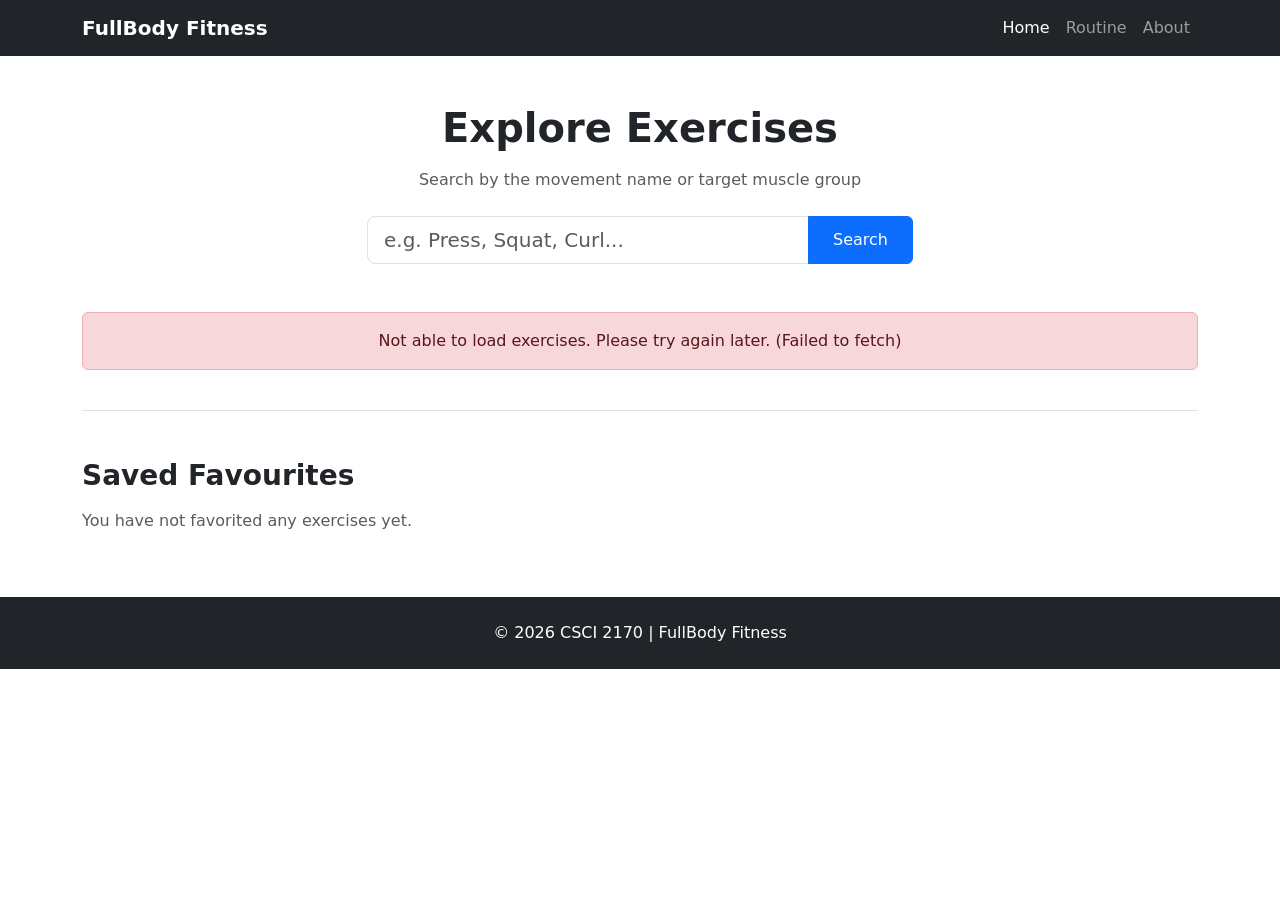
==== index.html @ 53488c64 "Add FullBody Fitness portfolio project" ====
<!DOCTYPE html>
<html lang="en">

<head>
  <meta charset="utf-8">
  <meta name="viewport" content="width=device-width, initial-scale=1.0">
  <title>FullBody Fitness</title>


  <!--Citation: 
  Bootstrap 5.3.3 framework (Bootstrap Team, 2024)
  -->
  <link href="https://cdn.jsdelivr.net/npm/bootstrap@5.3.3/dist/css/bootstrap.min.css" rel="stylesheet" integrity="sha384-QWTKZyjpPEjISv5WaRU9OFeRpok6YctnYmDr5pNlyT2bRjXh0JMhjY6hW+ALEwIH" crossorigin="anonymous">
  <!-- If you're using Bootstrap 5, add its stylesheet link here, above your own stylesheet. -->
  <link rel="stylesheet" href="css/styles.css">
</head>
 

<body>

  <header id="banner">
    
    <nav class="navbar navbar-expand-lg navbar-dark bg-dark">
      <div class="container">
        <a class="navbar-brand fw-bold" href="index.html">FullBody Fitness</a>

        <button class="navbar-toggler" type="button" 
          data-bs-toggle="collapse" 
          data-bs-target="#fitnessNav" 
          aria-controls="fitnessNav" 
          aria-expanded="false" 
          aria-label="Toggle navigation">
          <span class="navbar-toggler-icon"></span>
        </button>

        <div class="collapse navbar-collapse" id="fitnessNav">
          <ul class="navbar-nav ms-auto mb-2 mb-lg-0">
            <li class="nav-item">
              <a class="nav-link active" aria-current="page" href="index.html">Home</a>
            </li>

            <li class="nav-item">
              <a class="nav-link" href="#">Routine</a>
            </li>

            <li class="nav-item">
              <a class="nav-link" href="#">About</a>
            </li>
          </ul>
        </div>

      </div>
    </nav>
  </header>

  <main id="pg-main-content" class="container my-5">

    <section class="row justify-content-center mb-5">
      <div class="col-12 col-md-8 col-lg-6 text-center">
        <h1 class="display-6 fw-bold mb-3">Explore Exercises</h1>
        <p class="text-muted mb-4">Search by the movement name or target muscle group</p>
        
        <div class="input-group">
          <input 
            type="search" 
            id="searchInput" 
            class="form-control form-control-lg" 
            placeholder="e.g. Press, Squat, Curl..." 
            aria-label="Search exercises">
          <button class="btn btn-primary px-4" type="button" id="searchBtn">Search</button>
        </div>
      </div>
    </section>

    <section id="errorAlert" class="alert alert-danger text-center d-none" role="alert">
    </section>

    <section class="row g-4" id="exerciseContainer">
    </section>

    <section id="favouritesSection" class="mt-5 pt-5 border-top">
      <h2 class="h3 fw-bold mb-3">Saved Favourites</h2>
      <div class="row g-4" id="favouritesContainer">
        <p class="text-muted" id="emptyFavouritesMsg">You have not favorited any exercises yet.</p>
      </div>
    </section>
  </main>

  <footer id="pg-footer" class="bg-dark text-white text-center py-4 mt-auto">
    <p class="mb-0">&copy; 2026 CSCI 2170 | FullBody Fitness </p>
  </footer>

  <script src="https://cdn.jsdelivr.net/npm/bootstrap@5.3.3/dist/js/bootstrap.bundle.min.js" integrity="sha384-YvpcrYf0tY3lHB60NNkmXc5s9fDVZLESaAA55NDzOxhy9GkcIdslK1eN7N6jIeHz" crossorigin="anonymous"></script>
  <!-- If you're using Bootstrap 5's JavaScript, add its script tag here, above your own script. -->
  <script src="js/app.js"></script>
</body>

</html>
---- css/styles.css ----
/**
 * Your styles for Assignment 1 go here.
 */
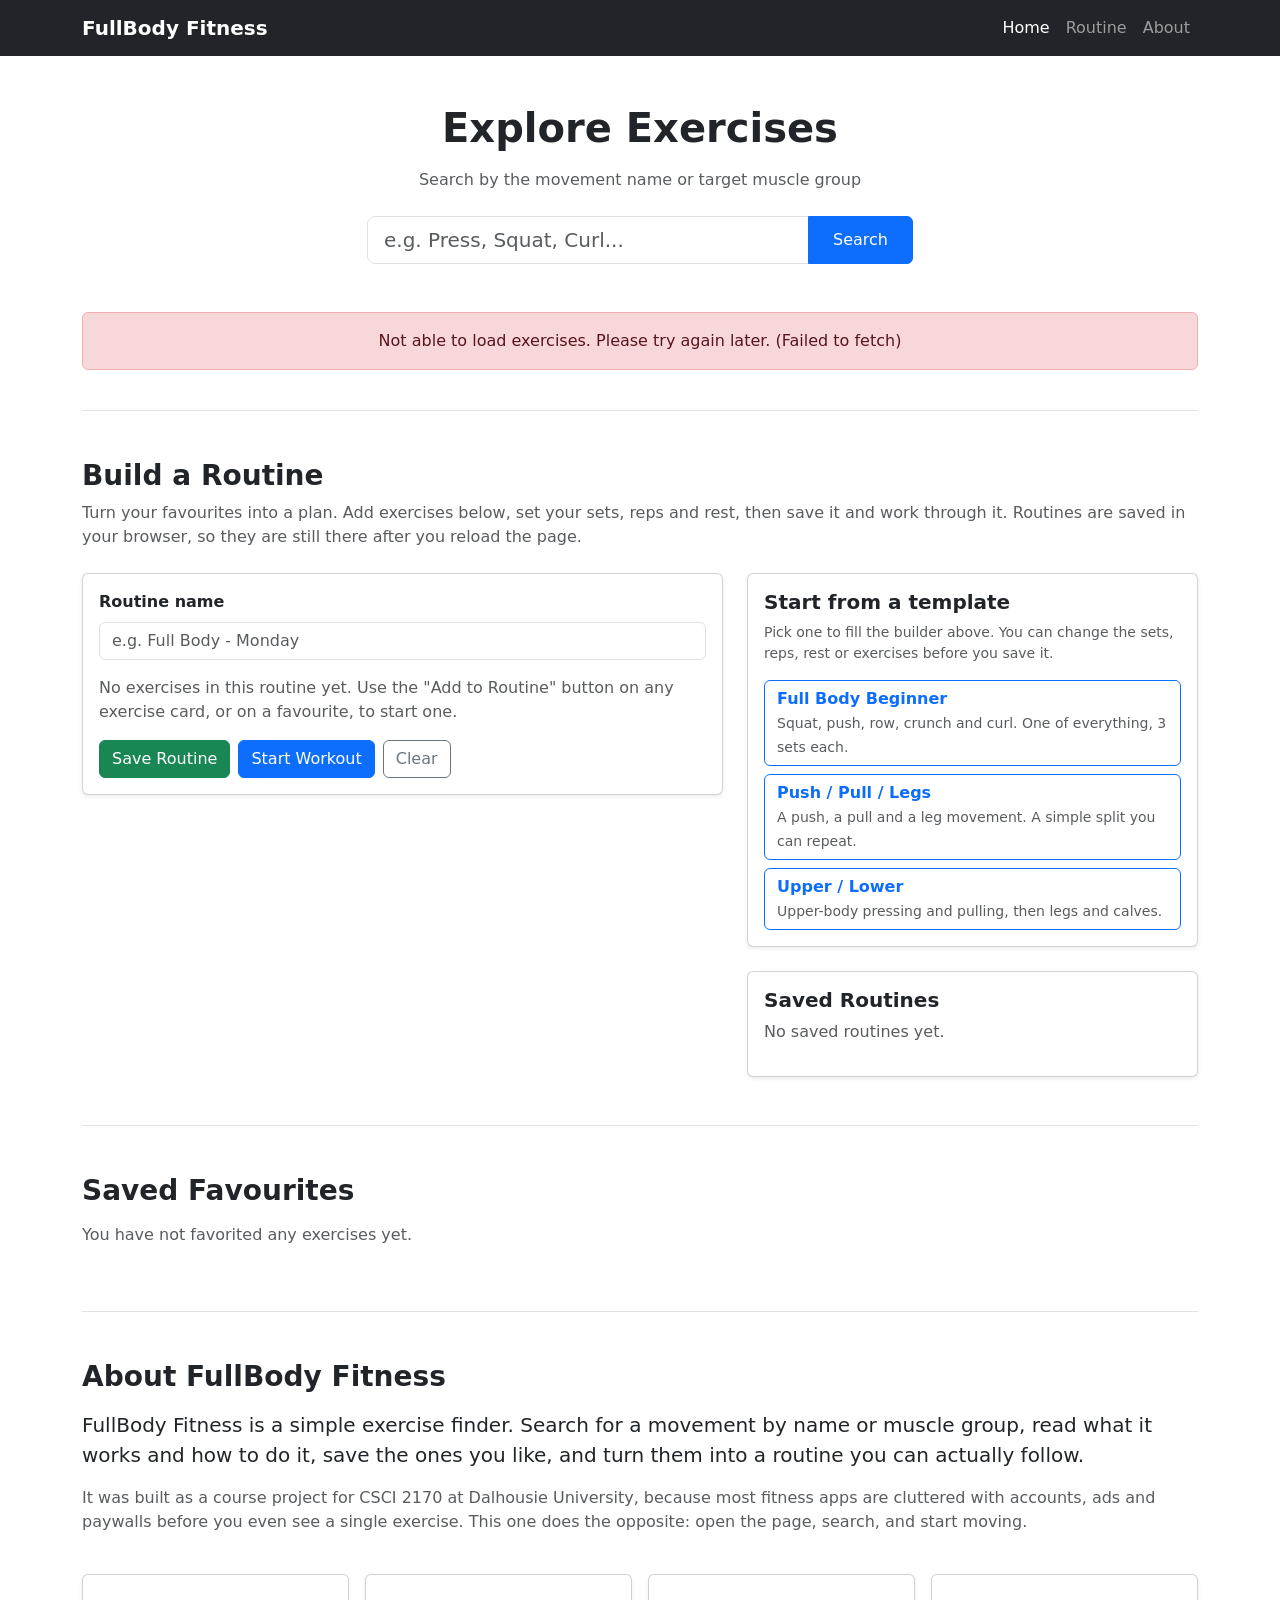
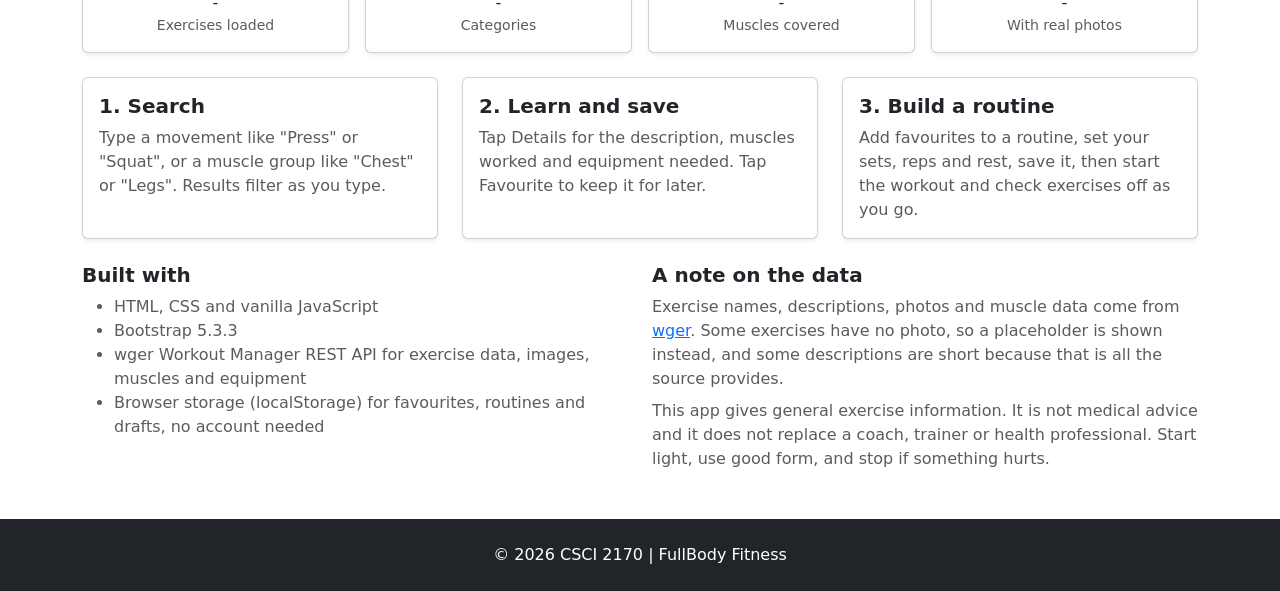
==== commit 1296f6e2: "Add files via upload" ====
--- a/index.html
+++ b/index.html
@@ -1,98 +1,277 @@
-<!DOCTYPE html>
-<html lang="en">
-
-<head>
-  <meta charset="utf-8">
-  <meta name="viewport" content="width=device-width, initial-scale=1.0">
-  <title>FullBody Fitness</title>
-
-
-  <!--Citation: 
-  Bootstrap 5.3.3 framework (Bootstrap Team, 2024)
-  -->
-  <link href="https://cdn.jsdelivr.net/npm/bootstrap@5.3.3/dist/css/bootstrap.min.css" rel="stylesheet" integrity="sha384-QWTKZyjpPEjISv5WaRU9OFeRpok6YctnYmDr5pNlyT2bRjXh0JMhjY6hW+ALEwIH" crossorigin="anonymous">
-  <!-- If you're using Bootstrap 5, add its stylesheet link here, above your own stylesheet. -->
-  <link rel="stylesheet" href="css/styles.css">
-</head>
- 
-
-<body>
-
-  <header id="banner">
-    
-    <nav class="navbar navbar-expand-lg navbar-dark bg-dark">
-      <div class="container">
-        <a class="navbar-brand fw-bold" href="index.html">FullBody Fitness</a>
-
-        <button class="navbar-toggler" type="button" 
-          data-bs-toggle="collapse" 
-          data-bs-target="#fitnessNav" 
-          aria-controls="fitnessNav" 
-          aria-expanded="false" 
-          aria-label="Toggle navigation">
-          <span class="navbar-toggler-icon"></span>
-        </button>
-
-        <div class="collapse navbar-collapse" id="fitnessNav">
-          <ul class="navbar-nav ms-auto mb-2 mb-lg-0">
-            <li class="nav-item">
-              <a class="nav-link active" aria-current="page" href="index.html">Home</a>
-            </li>
-
-            <li class="nav-item">
-              <a class="nav-link" href="#">Routine</a>
-            </li>
-
-            <li class="nav-item">
-              <a class="nav-link" href="#">About</a>
-            </li>
-          </ul>
-        </div>
-
-      </div>
-    </nav>
-  </header>
-
-  <main id="pg-main-content" class="container my-5">
-
-    <section class="row justify-content-center mb-5">
-      <div class="col-12 col-md-8 col-lg-6 text-center">
-        <h1 class="display-6 fw-bold mb-3">Explore Exercises</h1>
-        <p class="text-muted mb-4">Search by the movement name or target muscle group</p>
-        
-        <div class="input-group">
-          <input 
-            type="search" 
-            id="searchInput" 
-            class="form-control form-control-lg" 
-            placeholder="e.g. Press, Squat, Curl..." 
-            aria-label="Search exercises">
-          <button class="btn btn-primary px-4" type="button" id="searchBtn">Search</button>
-        </div>
-      </div>
-    </section>
-
-    <section id="errorAlert" class="alert alert-danger text-center d-none" role="alert">
-    </section>
-
-    <section class="row g-4" id="exerciseContainer">
-    </section>
-
-    <section id="favouritesSection" class="mt-5 pt-5 border-top">
-      <h2 class="h3 fw-bold mb-3">Saved Favourites</h2>
-      <div class="row g-4" id="favouritesContainer">
-        <p class="text-muted" id="emptyFavouritesMsg">You have not favorited any exercises yet.</p>
-      </div>
-    </section>
-  </main>
-
-  <footer id="pg-footer" class="bg-dark text-white text-center py-4 mt-auto">
-    <p class="mb-0">&copy; 2026 CSCI 2170 | FullBody Fitness </p>
-  </footer>
-
-  <script src="https://cdn.jsdelivr.net/npm/bootstrap@5.3.3/dist/js/bootstrap.bundle.min.js" integrity="sha384-YvpcrYf0tY3lHB60NNkmXc5s9fDVZLESaAA55NDzOxhy9GkcIdslK1eN7N6jIeHz" crossorigin="anonymous"></script>
-  <!-- If you're using Bootstrap 5's JavaScript, add its script tag here, above your own script. -->
-  <script src="js/app.js"></script>
-</body>
-
-</html>+<!DOCTYPE html>
+<html lang="en">
+
+<head>
+  <meta charset="utf-8">
+  <meta name="viewport" content="width=device-width, initial-scale=1.0">
+  <title>FullBody Fitness</title>
+
+
+  <!--Citation: 
+  Bootstrap 5.3.3 framework (Bootstrap Team, 2024)
+  -->
+  <link href="https://cdn.jsdelivr.net/npm/bootstrap@5.3.3/dist/css/bootstrap.min.css" rel="stylesheet" integrity="sha384-QWTKZyjpPEjISv5WaRU9OFeRpok6YctnYmDr5pNlyT2bRjXh0JMhjY6hW+ALEwIH" crossorigin="anonymous">
+  <!-- If you're using Bootstrap 5, add its stylesheet link here, above your own stylesheet. -->
+  <link rel="stylesheet" href="css/styles.css">
+</head>
+ 
+
+<body>
+
+  <header id="banner">
+    
+    <nav class="navbar navbar-expand-lg navbar-dark bg-dark">
+      <div class="container">
+        <a class="navbar-brand fw-bold" href="index.html">FullBody Fitness</a>
+
+        <button class="navbar-toggler" type="button" 
+          data-bs-toggle="collapse" 
+          data-bs-target="#fitnessNav" 
+          aria-controls="fitnessNav" 
+          aria-expanded="false" 
+          aria-label="Toggle navigation">
+          <span class="navbar-toggler-icon"></span>
+        </button>
+
+        <div class="collapse navbar-collapse" id="fitnessNav">
+          <ul class="navbar-nav ms-auto mb-2 mb-lg-0">
+            <li class="nav-item">
+              <a class="nav-link active" aria-current="page" href="#pg-main-content">Home</a>
+            </li>
+
+            <li class="nav-item">
+              <a class="nav-link" href="#routineSection">Routine</a>
+            </li>
+
+            <li class="nav-item">
+              <a class="nav-link" href="#aboutSection">About</a>
+            </li>
+          </ul>
+        </div>
+
+      </div>
+    </nav>
+  </header>
+
+  <main id="pg-main-content" class="container my-5">
+
+    <section class="row justify-content-center mb-5">
+      <div class="col-12 col-md-8 col-lg-6 text-center">
+        <h1 class="display-6 fw-bold mb-3">Explore Exercises</h1>
+        <p class="text-muted mb-4">Search by the movement name or target muscle group</p>
+        
+        <div class="input-group">
+          <input 
+            type="search" 
+            id="searchInput" 
+            class="form-control form-control-lg" 
+            placeholder="e.g. Press, Squat, Curl..." 
+            aria-label="Search exercises">
+          <button class="btn btn-primary px-4" type="button" id="searchBtn">Search</button>
+        </div>
+      </div>
+    </section>
+
+    <section id="errorAlert" class="alert alert-danger text-center d-none" role="alert">
+    </section>
+
+    <section class="row g-4" id="exerciseContainer">
+    </section>
+
+    <!-- Routine builder -->
+    <section id="routineSection" class="mt-5 pt-5 border-top">
+      <h2 class="h3 fw-bold mb-2">Build a Routine</h2>
+      <p class="text-muted mb-4">Turn your favourites into a plan. Add exercises below, set your sets, reps and rest, then save it and work through it. Routines are saved in your browser, so they are still there after you reload the page.</p>
+
+      <div class="row g-4">
+        <div class="col-12 col-lg-7">
+          <div class="card shadow-sm">
+            <div class="card-body">
+              <label for="routineNameInput" class="form-label fw-bold">Routine name</label>
+              <div class="input-group mb-3">
+                <input type="text" id="routineNameInput" class="form-control" placeholder="e.g. Full Body - Monday" aria-label="Routine name">
+              </div>
+
+              <div id="draftContainer">
+                <p class="text-muted" id="emptyDraftMsg">No exercises in this routine yet. Use the "Add to Routine" button on any exercise card, or on a favourite, to start one.</p>
+              </div>
+
+              <p class="text-muted small mb-3" id="draftSummary"></p>
+
+              <div class="d-flex flex-wrap gap-2">
+                <button class="btn btn-success" type="button" id="saveRoutineBtn">Save Routine</button>
+                <button class="btn btn-primary" type="button" id="startDraftBtn">Start Workout</button>
+                <button class="btn btn-outline-secondary" type="button" id="clearDraftBtn">Clear</button>
+              </div>
+            </div>
+          </div>
+
+          <!-- Workout mode -->
+          <div id="workoutSection" class="card shadow-sm mt-4 d-none">
+            <div class="card-body">
+              <div class="d-flex justify-content-between align-items-start gap-3">
+                <div>
+                  <h3 class="h5 fw-bold mb-1" id="workoutTitle">Workout</h3>
+                  <p class="text-muted small mb-0" id="workoutProgressText"></p>
+                </div>
+                <button class="btn btn-sm btn-outline-secondary" type="button" id="closeWorkoutBtn">Close</button>
+              </div>
+              <div class="progress my-3" role="progressbar" aria-label="Workout progress">
+                <div class="progress-bar bg-success" id="workoutProgressBar" style="width: 0%"></div>
+              </div>
+              <div id="workoutContainer"></div>
+              <div class="d-flex flex-wrap align-items-center gap-2 mt-3">
+                <button class="btn btn-outline-primary btn-sm" type="button" id="restTimerBtn">Start 60s rest</button>
+                <span class="fw-bold" id="restTimerText"></span>
+                <button class="btn btn-success btn-sm ms-auto" type="button" id="finishWorkoutBtn">Finish Workout</button>
+              </div>
+              <p class="text-muted small mt-2 mb-0" id="workoutDoneMsg"></p>
+            </div>
+          </div>
+        </div>
+
+        <div class="col-12 col-lg-5">
+          <div class="card shadow-sm mb-4">
+            <div class="card-body">
+              <h3 class="h5 fw-bold mb-2">Start from a template</h3>
+              <p class="text-muted small">Pick one to fill the builder above. You can change the sets, reps, rest or exercises before you save it.</p>
+              <div class="d-grid gap-2">
+                <button class="btn btn-outline-primary text-start" type="button" onclick="applyTemplate('fullbody')">
+                  <span class="fw-bold">Full Body Beginner</span><br>
+                  <span class="small text-muted">Squat, push, row, crunch and curl. One of everything, 3 sets each.</span>
+                </button>
+                <button class="btn btn-outline-primary text-start" type="button" onclick="applyTemplate('pushpulllegs')">
+                  <span class="fw-bold">Push / Pull / Legs</span><br>
+                  <span class="small text-muted">A push, a pull and a leg movement. A simple split you can repeat.</span>
+                </button>
+                <button class="btn btn-outline-primary text-start" type="button" onclick="applyTemplate('upperlower')">
+                  <span class="fw-bold">Upper / Lower</span><br>
+                  <span class="small text-muted">Upper-body pressing and pulling, then legs and calves.</span>
+                </button>
+              </div>
+            </div>
+          </div>
+
+          <div class="card shadow-sm">
+            <div class="card-body">
+              <h3 class="h5 fw-bold mb-2">Saved Routines</h3>
+              <div id="savedRoutinesContainer">
+                <p class="text-muted" id="emptyRoutinesMsg">No saved routines yet.</p>
+              </div>
+            </div>
+          </div>
+        </div>
+      </div>
+    </section>
+
+    <section id="favouritesSection" class="mt-5 pt-5 border-top">
+      <h2 class="h3 fw-bold mb-3">Saved Favourites</h2>
+      <div class="row g-4" id="favouritesContainer">
+        <p class="text-muted" id="emptyFavouritesMsg">You have not favorited any exercises yet.</p>
+      </div>
+    </section>
+
+    <!-- About -->
+    <section id="aboutSection" class="mt-5 pt-5 border-top">
+      <h2 class="h3 fw-bold mb-3">About FullBody Fitness</h2>
+      <p class="lead">FullBody Fitness is a simple exercise finder. Search for a movement by name or muscle group, read what it works and how to do it, save the ones you like, and turn them into a routine you can actually follow.</p>
+      <p class="text-muted">It was built as a course project for CSCI 2170 at Dalhousie University, because most fitness apps are cluttered with accounts, ads and paywalls before you even see a single exercise. This one does the opposite: open the page, search, and start moving.</p>
+
+      <div class="row g-3 my-4" id="aboutStats">
+        <div class="col-6 col-md-3">
+          <div class="card text-center shadow-sm h-100"><div class="card-body">
+            <div class="stat-number" id="statExercises">-</div>
+            <div class="text-muted small">Exercises loaded</div>
+          </div></div>
+        </div>
+        <div class="col-6 col-md-3">
+          <div class="card text-center shadow-sm h-100"><div class="card-body">
+            <div class="stat-number" id="statCategories">-</div>
+            <div class="text-muted small">Categories</div>
+          </div></div>
+        </div>
+        <div class="col-6 col-md-3">
+          <div class="card text-center shadow-sm h-100"><div class="card-body">
+            <div class="stat-number" id="statMuscles">-</div>
+            <div class="text-muted small">Muscles covered</div>
+          </div></div>
+        </div>
+        <div class="col-6 col-md-3">
+          <div class="card text-center shadow-sm h-100"><div class="card-body">
+            <div class="stat-number" id="statPhotos">-</div>
+            <div class="text-muted small">With real photos</div>
+          </div></div>
+        </div>
+      </div>
+
+      <div class="row g-4 mb-4">
+        <div class="col-12 col-md-4">
+          <div class="card h-100 shadow-sm"><div class="card-body">
+            <h3 class="h5 fw-bold">1. Search</h3>
+            <p class="text-muted mb-0">Type a movement like "Press" or "Squat", or a muscle group like "Chest" or "Legs". Results filter as you type.</p>
+          </div></div>
+        </div>
+        <div class="col-12 col-md-4">
+          <div class="card h-100 shadow-sm"><div class="card-body">
+            <h3 class="h5 fw-bold">2. Learn and save</h3>
+            <p class="text-muted mb-0">Tap Details for the description, muscles worked and equipment needed. Tap Favourite to keep it for later.</p>
+          </div></div>
+        </div>
+        <div class="col-12 col-md-4">
+          <div class="card h-100 shadow-sm"><div class="card-body">
+            <h3 class="h5 fw-bold">3. Build a routine</h3>
+            <p class="text-muted mb-0">Add favourites to a routine, set your sets, reps and rest, save it, then start the workout and check exercises off as you go.</p>
+          </div></div>
+        </div>
+      </div>
+
+      <div class="row g-4">
+        <div class="col-12 col-md-6">
+          <h3 class="h5 fw-bold">Built with</h3>
+          <ul class="text-muted">
+            <li>HTML, CSS and vanilla JavaScript</li>
+            <li>Bootstrap 5.3.3</li>
+            <li>wger Workout Manager REST API for exercise data, images, muscles and equipment</li>
+            <li>Browser storage (localStorage) for favourites, routines and drafts, no account needed</li>
+          </ul>
+        </div>
+        <div class="col-12 col-md-6">
+          <h3 class="h5 fw-bold">A note on the data</h3>
+          <p class="text-muted mb-2">Exercise names, descriptions, photos and muscle data come from <a href="https://wger.de/" target="_blank" rel="noopener">wger</a>. Some exercises have no photo, so a placeholder is shown instead, and some descriptions are short because that is all the source provides.</p>
+          <p class="text-muted mb-0">This app gives general exercise information. It is not medical advice and it does not replace a coach, trainer or health professional. Start light, use good form, and stop if something hurts.</p>
+        </div>
+      </div>
+    </section>
+  </main>
+
+  <footer id="pg-footer" class="bg-dark text-white text-center py-4 mt-auto">
+    <p class="mb-0">&copy; 2026 CSCI 2170 | FullBody Fitness </p>
+  </footer>
+
+  <!-- Exercise details popup -->
+  <div class="modal fade" id="detailsModal" tabindex="-1" aria-labelledby="detailsModalLabel" aria-hidden="true">
+    <div class="modal-dialog">
+      <div class="modal-content">
+        <div class="modal-header">
+          <h5 class="modal-title" id="detailsModalLabel">Exercise Details</h5>
+          <button type="button" class="btn-close" data-bs-dismiss="modal" aria-label="Close"></button>
+        </div>
+        <div class="modal-body">
+          <p id="detailsCategory" class="text-muted"></p>
+          <p id="detailsMuscles" class="text-muted small"></p>
+          <p id="detailsEquipment" class="text-muted small"></p>
+          <p id="detailsDescription"></p>
+        </div>
+        <div class="modal-footer">
+          <button type="button" class="btn btn-secondary" data-bs-dismiss="modal">Close</button>
+        </div>
+      </div>
+    </div>
+  </div>
+
+  <script src="https://cdn.jsdelivr.net/npm/bootstrap@5.3.3/dist/js/bootstrap.bundle.min.js" integrity="sha384-YvpcrYf0tY3lHB60NNkmXc5s9fDVZLESaAA55NDzOxhy9GkcIdslK1eN7N6jIeHz" crossorigin="anonymous"></script>
+  <!-- If you're using Bootstrap 5's JavaScript, add its script tag here, above your own script. -->
+  <script src="js/app.js"></script>
+</body>
+
+</html>
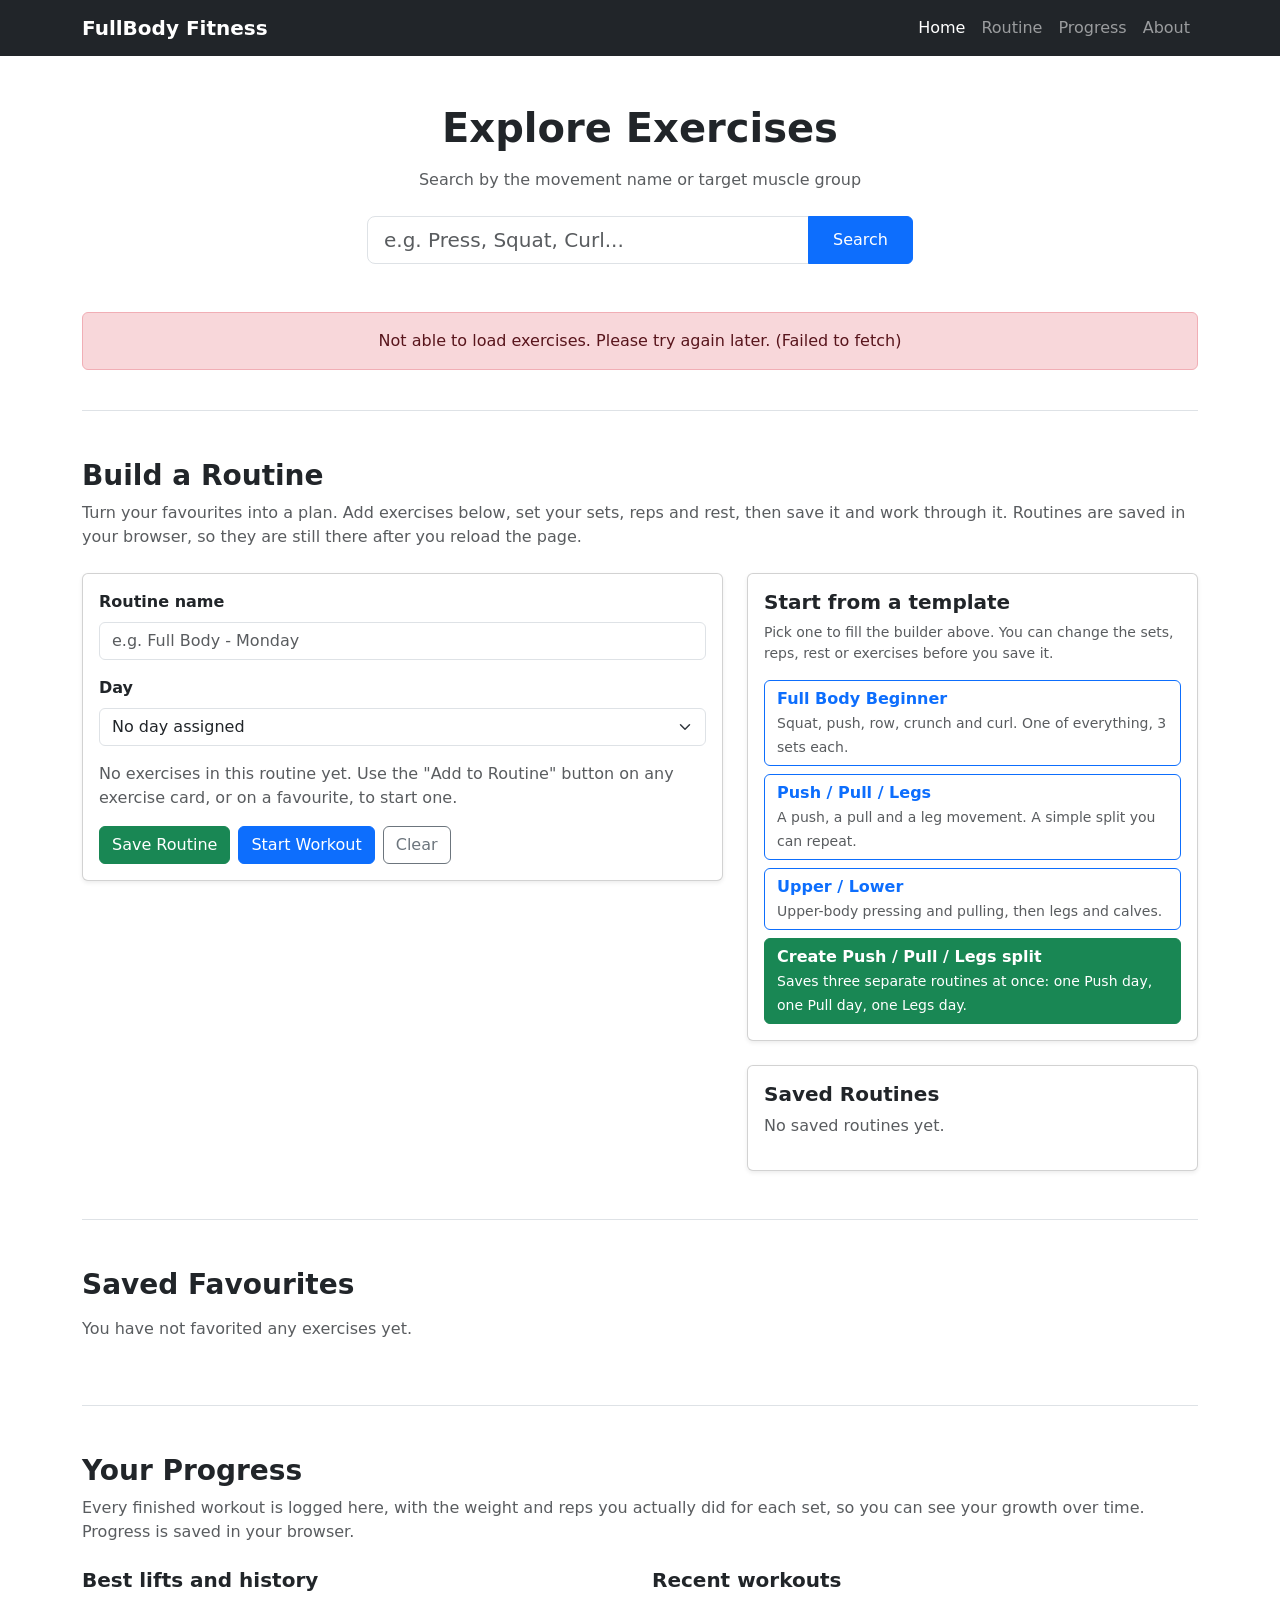
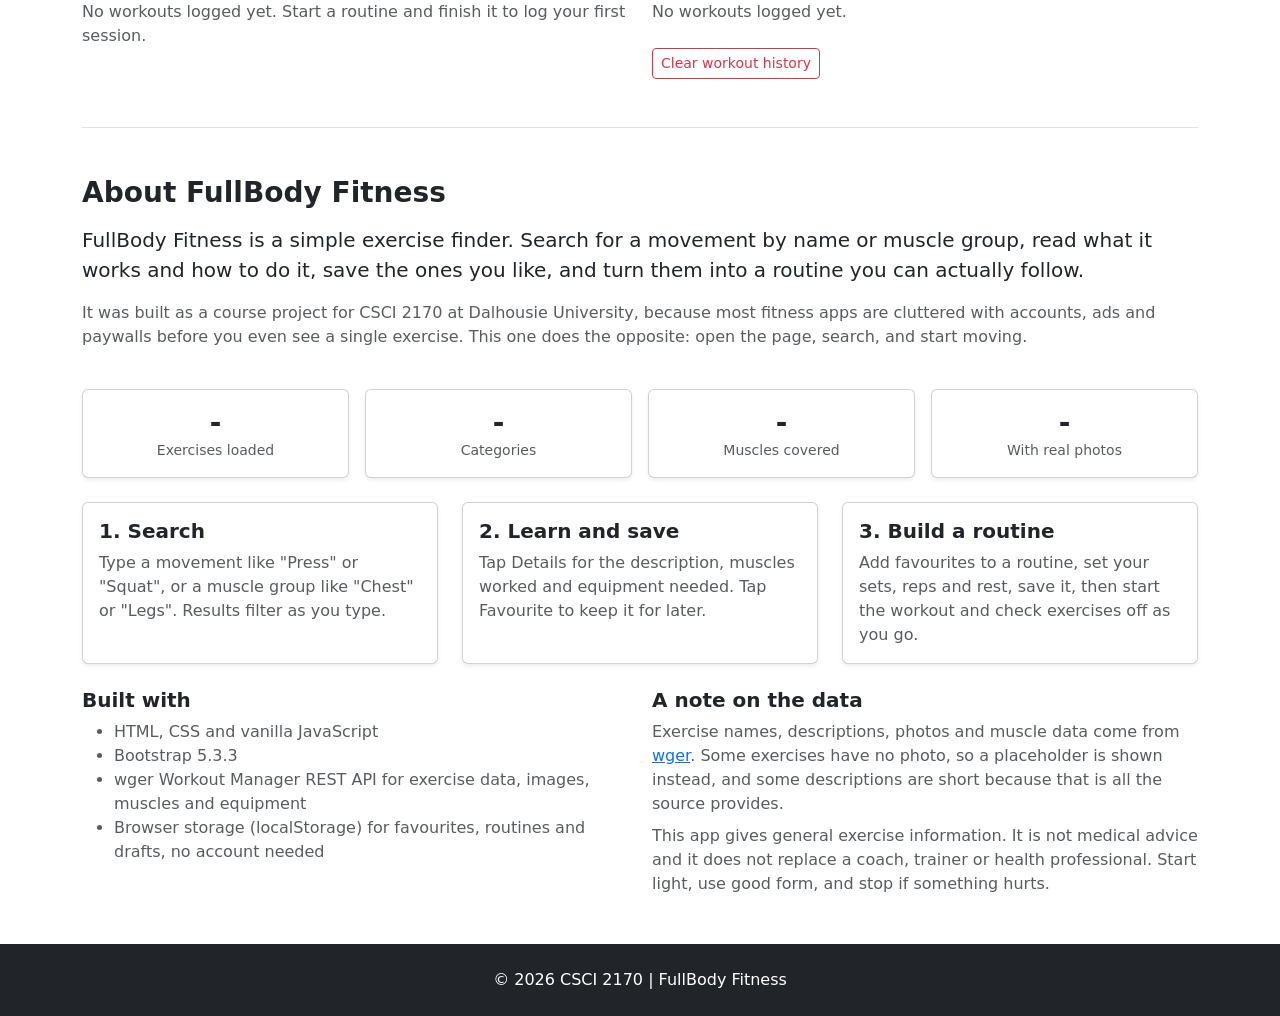
==== commit 6d068f68: "Update to version 2" ====
--- a/index.html
+++ b/index.html
@@ -41,6 +41,10 @@
 
             <li class="nav-item">
               <a class="nav-link" href="#routineSection">Routine</a>
+            </li>
+
+            <li class="nav-item">
+              <a class="nav-link" href="#progressSection">Progress</a>
             </li>
 
             <li class="nav-item">
@@ -92,6 +96,21 @@
                 <input type="text" id="routineNameInput" class="form-control" placeholder="e.g. Full Body - Monday" aria-label="Routine name">
               </div>
 
+              <label for="routineDayInput" class="form-label fw-bold">Day</label>
+              <select id="routineDayInput" class="form-select mb-3" aria-label="Routine day">
+                <option value="">No day assigned</option>
+                <option>Monday</option>
+                <option>Tuesday</option>
+                <option>Wednesday</option>
+                <option>Thursday</option>
+                <option>Friday</option>
+                <option>Saturday</option>
+                <option>Sunday</option>
+                <option>Push day</option>
+                <option>Pull day</option>
+                <option>Legs day</option>
+              </select>
+
               <div id="draftContainer">
                 <p class="text-muted" id="emptyDraftMsg">No exercises in this routine yet. Use the "Add to Routine" button on any exercise card, or on a favourite, to start one.</p>
               </div>
@@ -121,7 +140,7 @@
               </div>
               <div id="workoutContainer"></div>
               <div class="d-flex flex-wrap align-items-center gap-2 mt-3">
-                <button class="btn btn-outline-primary btn-sm" type="button" id="restTimerBtn">Start 60s rest</button>
+                <button class="btn btn-outline-primary btn-sm" type="button" id="restTimerBtn">Start 90s rest</button>
                 <span class="fw-bold" id="restTimerText"></span>
                 <button class="btn btn-success btn-sm ms-auto" type="button" id="finishWorkoutBtn">Finish Workout</button>
               </div>
@@ -148,6 +167,10 @@
                   <span class="fw-bold">Upper / Lower</span><br>
                   <span class="small text-muted">Upper-body pressing and pulling, then legs and calves.</span>
                 </button>
+                <button class="btn btn-success text-start" type="button" onclick="createPushPullLegsSplit()">
+                  <span class="fw-bold">Create Push / Pull / Legs split</span><br>
+                  <span class="small">Saves three separate routines at once: one Push day, one Pull day, one Legs day.</span>
+                </button>
               </div>
             </div>
           </div>
@@ -168,6 +191,28 @@
       <h2 class="h3 fw-bold mb-3">Saved Favourites</h2>
       <div class="row g-4" id="favouritesContainer">
         <p class="text-muted" id="emptyFavouritesMsg">You have not favorited any exercises yet.</p>
+      </div>
+    </section>
+
+    <!-- Progress -->
+    <section id="progressSection" class="mt-5 pt-5 border-top">
+      <h2 class="h3 fw-bold mb-2">Your Progress</h2>
+      <p class="text-muted mb-4">Every finished workout is logged here, with the weight and reps you actually did for each set, so you can see your growth over time. Progress is saved in your browser.</p>
+      <p class="text-muted small" id="progressSummary"></p>
+      <div class="row g-4">
+        <div class="col-12 col-lg-6">
+          <h3 class="h5 fw-bold">Best lifts and history</h3>
+          <div id="progressContainer">
+            <p class="text-muted">No workouts logged yet. Start a routine and finish it to log your first session.</p>
+          </div>
+        </div>
+        <div class="col-12 col-lg-6">
+          <h3 class="h5 fw-bold">Recent workouts</h3>
+          <div id="recentSessionsContainer">
+            <p class="text-muted">No workouts logged yet.</p>
+          </div>
+          <button class="btn btn-sm btn-outline-danger mt-2" type="button" id="clearHistoryBtn">Clear workout history</button>
+        </div>
       </div>
     </section>
 
--- a/css/styles.css
+++ b/css/styles.css
@@ -1,3 +1,41 @@
-/**
- * Your styles for Assignment 1 go here.
- */+/**
+ * Your styles for Assignment 1 go here.
+ * Added for the About section and Routine builder.
+ */
+
+.stat-number {
+  font-size: 1.75rem;
+  font-weight: 700;
+  line-height: 1.2;
+}
+
+.draft-item,
+.workout-item {
+  border: 1px solid #dee2e6;
+  border-radius: 0.5rem;
+  padding: 0.75rem;
+  margin-bottom: 0.75rem;
+  background: #fff;
+}
+
+.draft-item .form-control-sm,
+.draft-item .form-label {
+  font-size: 0.85rem;
+}
+
+.workout-item.done {
+  opacity: 0.65;
+}
+
+.workout-item.done .workout-name {
+  text-decoration: line-through;
+}
+
+html {
+  scroll-behavior: smooth;
+}
+
+#routineSection,
+#aboutSection {
+  scroll-margin-top: 1rem;
+}
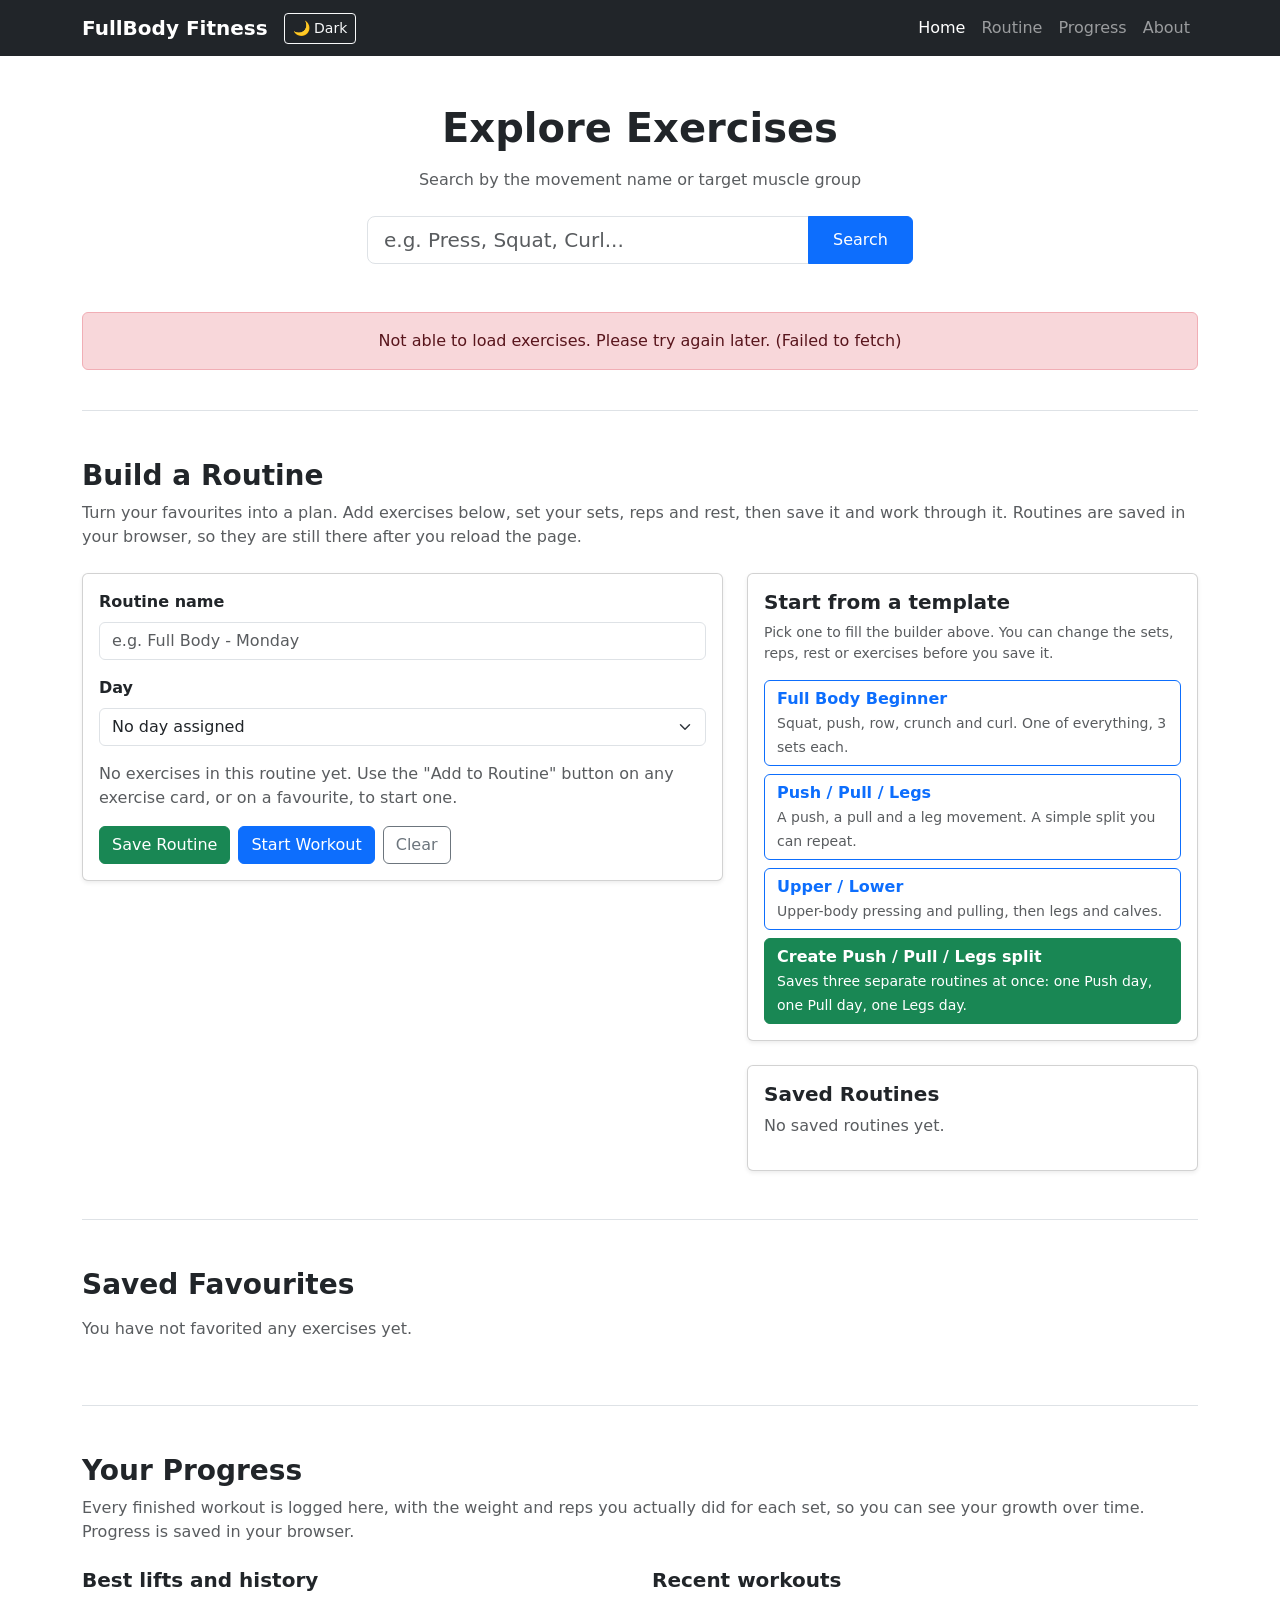
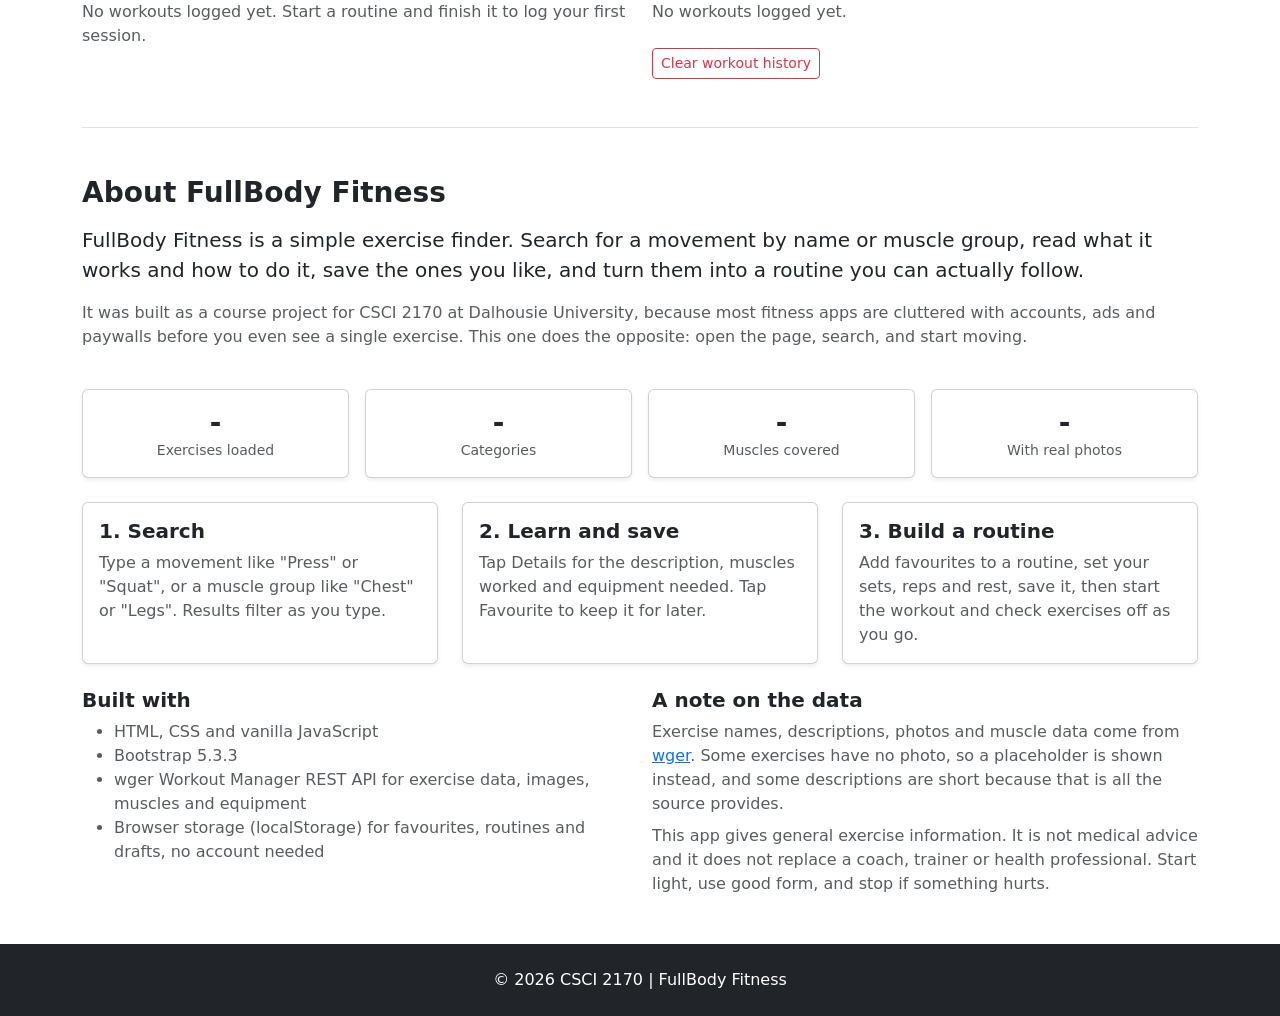
==== commit e5aa6eac: "Update FullBody Fitness to version 3: dark/light mode and fixes" ====
--- a/index.html
+++ b/index.html
@@ -13,6 +13,18 @@
   <link href="https://cdn.jsdelivr.net/npm/bootstrap@5.3.3/dist/css/bootstrap.min.css" rel="stylesheet" integrity="sha384-QWTKZyjpPEjISv5WaRU9OFeRpok6YctnYmDr5pNlyT2bRjXh0JMhjY6hW+ALEwIH" crossorigin="anonymous">
   <!-- If you're using Bootstrap 5, add its stylesheet link here, above your own stylesheet. -->
   <link rel="stylesheet" href="css/styles.css">
+  <script>
+    // Apply the saved theme before the page paints, so there is no light flash in dark mode
+    (function () {
+      try {
+        var saved = localStorage.getItem("fullbodyTheme");
+        var theme = saved || (window.matchMedia && window.matchMedia("(prefers-color-scheme: dark)").matches ? "dark" : "light");
+        document.documentElement.setAttribute("data-bs-theme", theme);
+      } catch (e) {
+        document.documentElement.setAttribute("data-bs-theme", "light");
+      }
+    })();
+  </script>
 </head>
  
 
@@ -23,6 +35,8 @@
     <nav class="navbar navbar-expand-lg navbar-dark bg-dark">
       <div class="container">
         <a class="navbar-brand fw-bold" href="index.html">FullBody Fitness</a>
+
+        <button class="btn btn-outline-light btn-sm ms-auto me-2" type="button" id="themeToggleBtn" aria-label="Toggle dark mode">🌙 Dark</button>
 
         <button class="navbar-toggler" type="button" 
           data-bs-toggle="collapse" 
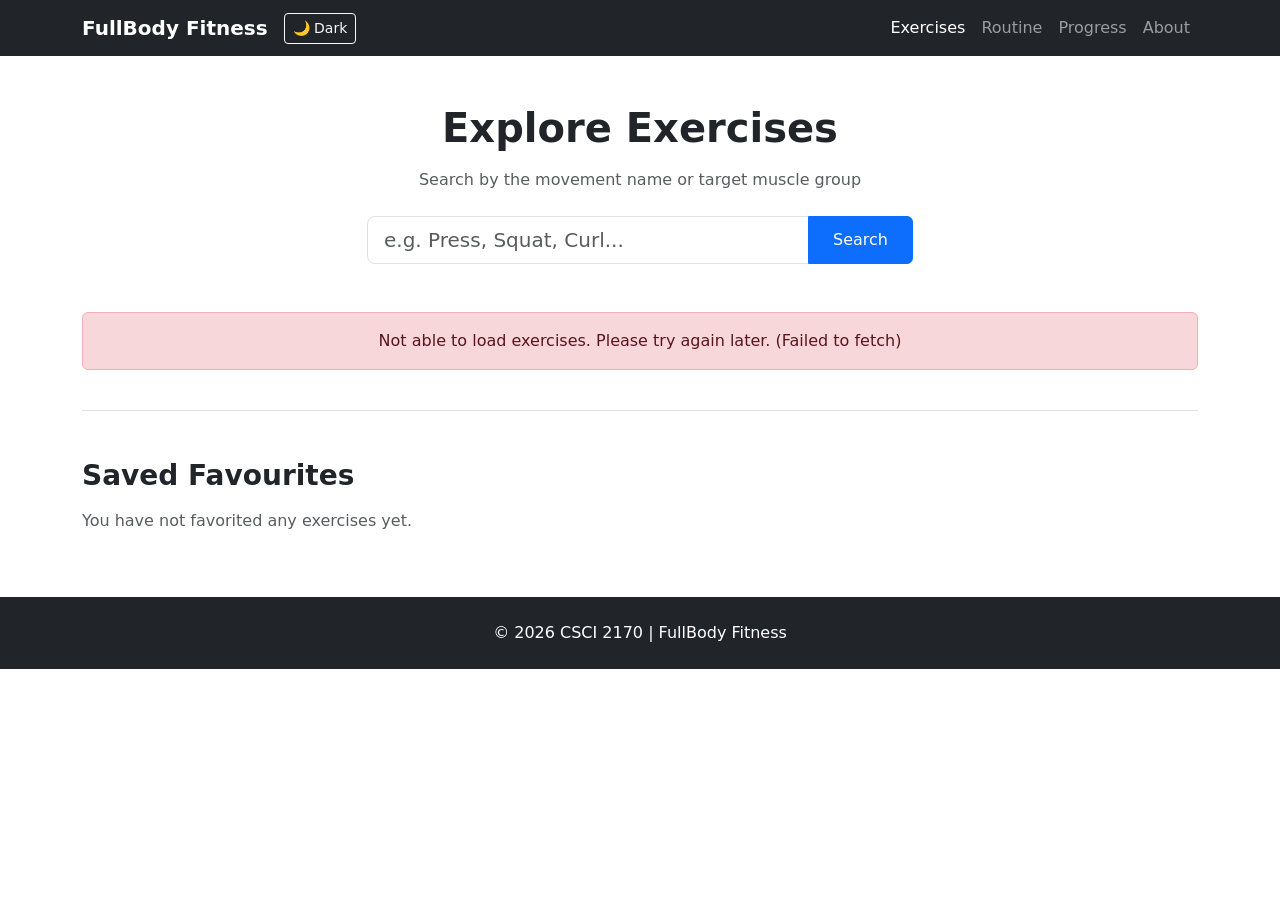
==== commit d39ab99f: "Version 4: split app into separate pages" ====
--- a/index.html
+++ b/index.html
@@ -50,19 +50,19 @@
         <div class="collapse navbar-collapse" id="fitnessNav">
           <ul class="navbar-nav ms-auto mb-2 mb-lg-0">
             <li class="nav-item">
-              <a class="nav-link active" aria-current="page" href="#pg-main-content">Home</a>
+              <a class="nav-link active" aria-current="page" href="index.html">Exercises</a>
             </li>
 
             <li class="nav-item">
-              <a class="nav-link" href="#routineSection">Routine</a>
+              <a class="nav-link" href="routine.html">Routine</a>
             </li>
 
             <li class="nav-item">
-              <a class="nav-link" href="#progressSection">Progress</a>
+              <a class="nav-link" href="progress.html">Progress</a>
             </li>
 
             <li class="nav-item">
-              <a class="nav-link" href="#aboutSection">About</a>
+              <a class="nav-link" href="about.html">About</a>
             </li>
           </ul>
         </div>
@@ -90,215 +90,20 @@
       </div>
     </section>
 
+    <div id="routineAddedToast" class="alert alert-success text-center d-none" role="alert">
+      Added to your routine. <a href="routine.html" class="alert-link">View Routine</a>
+    </div>
+
     <section id="errorAlert" class="alert alert-danger text-center d-none" role="alert">
     </section>
 
     <section class="row g-4" id="exerciseContainer">
     </section>
 
-    <!-- Routine builder -->
-    <section id="routineSection" class="mt-5 pt-5 border-top">
-      <h2 class="h3 fw-bold mb-2">Build a Routine</h2>
-      <p class="text-muted mb-4">Turn your favourites into a plan. Add exercises below, set your sets, reps and rest, then save it and work through it. Routines are saved in your browser, so they are still there after you reload the page.</p>
-
-      <div class="row g-4">
-        <div class="col-12 col-lg-7">
-          <div class="card shadow-sm">
-            <div class="card-body">
-              <label for="routineNameInput" class="form-label fw-bold">Routine name</label>
-              <div class="input-group mb-3">
-                <input type="text" id="routineNameInput" class="form-control" placeholder="e.g. Full Body - Monday" aria-label="Routine name">
-              </div>
-
-              <label for="routineDayInput" class="form-label fw-bold">Day</label>
-              <select id="routineDayInput" class="form-select mb-3" aria-label="Routine day">
-                <option value="">No day assigned</option>
-                <option>Monday</option>
-                <option>Tuesday</option>
-                <option>Wednesday</option>
-                <option>Thursday</option>
-                <option>Friday</option>
-                <option>Saturday</option>
-                <option>Sunday</option>
-                <option>Push day</option>
-                <option>Pull day</option>
-                <option>Legs day</option>
-              </select>
-
-              <div id="draftContainer">
-                <p class="text-muted" id="emptyDraftMsg">No exercises in this routine yet. Use the "Add to Routine" button on any exercise card, or on a favourite, to start one.</p>
-              </div>
-
-              <p class="text-muted small mb-3" id="draftSummary"></p>
-
-              <div class="d-flex flex-wrap gap-2">
-                <button class="btn btn-success" type="button" id="saveRoutineBtn">Save Routine</button>
-                <button class="btn btn-primary" type="button" id="startDraftBtn">Start Workout</button>
-                <button class="btn btn-outline-secondary" type="button" id="clearDraftBtn">Clear</button>
-              </div>
-            </div>
-          </div>
-
-          <!-- Workout mode -->
-          <div id="workoutSection" class="card shadow-sm mt-4 d-none">
-            <div class="card-body">
-              <div class="d-flex justify-content-between align-items-start gap-3">
-                <div>
-                  <h3 class="h5 fw-bold mb-1" id="workoutTitle">Workout</h3>
-                  <p class="text-muted small mb-0" id="workoutProgressText"></p>
-                </div>
-                <button class="btn btn-sm btn-outline-secondary" type="button" id="closeWorkoutBtn">Close</button>
-              </div>
-              <div class="progress my-3" role="progressbar" aria-label="Workout progress">
-                <div class="progress-bar bg-success" id="workoutProgressBar" style="width: 0%"></div>
-              </div>
-              <div id="workoutContainer"></div>
-              <div class="d-flex flex-wrap align-items-center gap-2 mt-3">
-                <button class="btn btn-outline-primary btn-sm" type="button" id="restTimerBtn">Start 90s rest</button>
-                <span class="fw-bold" id="restTimerText"></span>
-                <button class="btn btn-success btn-sm ms-auto" type="button" id="finishWorkoutBtn">Finish Workout</button>
-              </div>
-              <p class="text-muted small mt-2 mb-0" id="workoutDoneMsg"></p>
-            </div>
-          </div>
-        </div>
-
-        <div class="col-12 col-lg-5">
-          <div class="card shadow-sm mb-4">
-            <div class="card-body">
-              <h3 class="h5 fw-bold mb-2">Start from a template</h3>
-              <p class="text-muted small">Pick one to fill the builder above. You can change the sets, reps, rest or exercises before you save it.</p>
-              <div class="d-grid gap-2">
-                <button class="btn btn-outline-primary text-start" type="button" onclick="applyTemplate('fullbody')">
-                  <span class="fw-bold">Full Body Beginner</span><br>
-                  <span class="small text-muted">Squat, push, row, crunch and curl. One of everything, 3 sets each.</span>
-                </button>
-                <button class="btn btn-outline-primary text-start" type="button" onclick="applyTemplate('pushpulllegs')">
-                  <span class="fw-bold">Push / Pull / Legs</span><br>
-                  <span class="small text-muted">A push, a pull and a leg movement. A simple split you can repeat.</span>
-                </button>
-                <button class="btn btn-outline-primary text-start" type="button" onclick="applyTemplate('upperlower')">
-                  <span class="fw-bold">Upper / Lower</span><br>
-                  <span class="small text-muted">Upper-body pressing and pulling, then legs and calves.</span>
-                </button>
-                <button class="btn btn-success text-start" type="button" onclick="createPushPullLegsSplit()">
-                  <span class="fw-bold">Create Push / Pull / Legs split</span><br>
-                  <span class="small">Saves three separate routines at once: one Push day, one Pull day, one Legs day.</span>
-                </button>
-              </div>
-            </div>
-          </div>
-
-          <div class="card shadow-sm">
-            <div class="card-body">
-              <h3 class="h5 fw-bold mb-2">Saved Routines</h3>
-              <div id="savedRoutinesContainer">
-                <p class="text-muted" id="emptyRoutinesMsg">No saved routines yet.</p>
-              </div>
-            </div>
-          </div>
-        </div>
-      </div>
-    </section>
-
     <section id="favouritesSection" class="mt-5 pt-5 border-top">
       <h2 class="h3 fw-bold mb-3">Saved Favourites</h2>
       <div class="row g-4" id="favouritesContainer">
         <p class="text-muted" id="emptyFavouritesMsg">You have not favorited any exercises yet.</p>
-      </div>
-    </section>
-
-    <!-- Progress -->
-    <section id="progressSection" class="mt-5 pt-5 border-top">
-      <h2 class="h3 fw-bold mb-2">Your Progress</h2>
-      <p class="text-muted mb-4">Every finished workout is logged here, with the weight and reps you actually did for each set, so you can see your growth over time. Progress is saved in your browser.</p>
-      <p class="text-muted small" id="progressSummary"></p>
-      <div class="row g-4">
-        <div class="col-12 col-lg-6">
-          <h3 class="h5 fw-bold">Best lifts and history</h3>
-          <div id="progressContainer">
-            <p class="text-muted">No workouts logged yet. Start a routine and finish it to log your first session.</p>
-          </div>
-        </div>
-        <div class="col-12 col-lg-6">
-          <h3 class="h5 fw-bold">Recent workouts</h3>
-          <div id="recentSessionsContainer">
-            <p class="text-muted">No workouts logged yet.</p>
-          </div>
-          <button class="btn btn-sm btn-outline-danger mt-2" type="button" id="clearHistoryBtn">Clear workout history</button>
-        </div>
-      </div>
-    </section>
-
-    <!-- About -->
-    <section id="aboutSection" class="mt-5 pt-5 border-top">
-      <h2 class="h3 fw-bold mb-3">About FullBody Fitness</h2>
-      <p class="lead">FullBody Fitness is a simple exercise finder. Search for a movement by name or muscle group, read what it works and how to do it, save the ones you like, and turn them into a routine you can actually follow.</p>
-      <p class="text-muted">It was built as a course project for CSCI 2170 at Dalhousie University, because most fitness apps are cluttered with accounts, ads and paywalls before you even see a single exercise. This one does the opposite: open the page, search, and start moving.</p>
-
-      <div class="row g-3 my-4" id="aboutStats">
-        <div class="col-6 col-md-3">
-          <div class="card text-center shadow-sm h-100"><div class="card-body">
-            <div class="stat-number" id="statExercises">-</div>
-            <div class="text-muted small">Exercises loaded</div>
-          </div></div>
-        </div>
-        <div class="col-6 col-md-3">
-          <div class="card text-center shadow-sm h-100"><div class="card-body">
-            <div class="stat-number" id="statCategories">-</div>
-            <div class="text-muted small">Categories</div>
-          </div></div>
-        </div>
-        <div class="col-6 col-md-3">
-          <div class="card text-center shadow-sm h-100"><div class="card-body">
-            <div class="stat-number" id="statMuscles">-</div>
-            <div class="text-muted small">Muscles covered</div>
-          </div></div>
-        </div>
-        <div class="col-6 col-md-3">
-          <div class="card text-center shadow-sm h-100"><div class="card-body">
-            <div class="stat-number" id="statPhotos">-</div>
-            <div class="text-muted small">With real photos</div>
-          </div></div>
-        </div>
-      </div>
-
-      <div class="row g-4 mb-4">
-        <div class="col-12 col-md-4">
-          <div class="card h-100 shadow-sm"><div class="card-body">
-            <h3 class="h5 fw-bold">1. Search</h3>
-            <p class="text-muted mb-0">Type a movement like "Press" or "Squat", or a muscle group like "Chest" or "Legs". Results filter as you type.</p>
-          </div></div>
-        </div>
-        <div class="col-12 col-md-4">
-          <div class="card h-100 shadow-sm"><div class="card-body">
-            <h3 class="h5 fw-bold">2. Learn and save</h3>
-            <p class="text-muted mb-0">Tap Details for the description, muscles worked and equipment needed. Tap Favourite to keep it for later.</p>
-          </div></div>
-        </div>
-        <div class="col-12 col-md-4">
-          <div class="card h-100 shadow-sm"><div class="card-body">
-            <h3 class="h5 fw-bold">3. Build a routine</h3>
-            <p class="text-muted mb-0">Add favourites to a routine, set your sets, reps and rest, save it, then start the workout and check exercises off as you go.</p>
-          </div></div>
-        </div>
-      </div>
-
-      <div class="row g-4">
-        <div class="col-12 col-md-6">
-          <h3 class="h5 fw-bold">Built with</h3>
-          <ul class="text-muted">
-            <li>HTML, CSS and vanilla JavaScript</li>
-            <li>Bootstrap 5.3.3</li>
-            <li>wger Workout Manager REST API for exercise data, images, muscles and equipment</li>
-            <li>Browser storage (localStorage) for favourites, routines and drafts, no account needed</li>
-          </ul>
-        </div>
-        <div class="col-12 col-md-6">
-          <h3 class="h5 fw-bold">A note on the data</h3>
-          <p class="text-muted mb-2">Exercise names, descriptions, photos and muscle data come from <a href="https://wger.de/" target="_blank" rel="noopener">wger</a>. Some exercises have no photo, so a placeholder is shown instead, and some descriptions are short because that is all the source provides.</p>
-          <p class="text-muted mb-0">This app gives general exercise information. It is not medical advice and it does not replace a coach, trainer or health professional. Start light, use good form, and stop if something hurts.</p>
-        </div>
       </div>
     </section>
   </main>
--- a/css/styles.css
+++ b/css/styles.css
@@ -36,6 +36,19 @@
 }
 
 #routineSection,
-#aboutSection {
+#aboutSection,
+#progressSection {
   scroll-margin-top: 1rem;
 }
+
+/* Dark mode: Bootstrap handles most components via data-bs-theme,
+   these are the custom pieces it does not know about. */
+[data-bs-theme="dark"] .draft-item,
+[data-bs-theme="dark"] .workout-item {
+  background: #212529;
+  border-color: #495057;
+}
+
+[data-bs-theme="dark"] .workout-item.done {
+  opacity: 0.55;
+}
